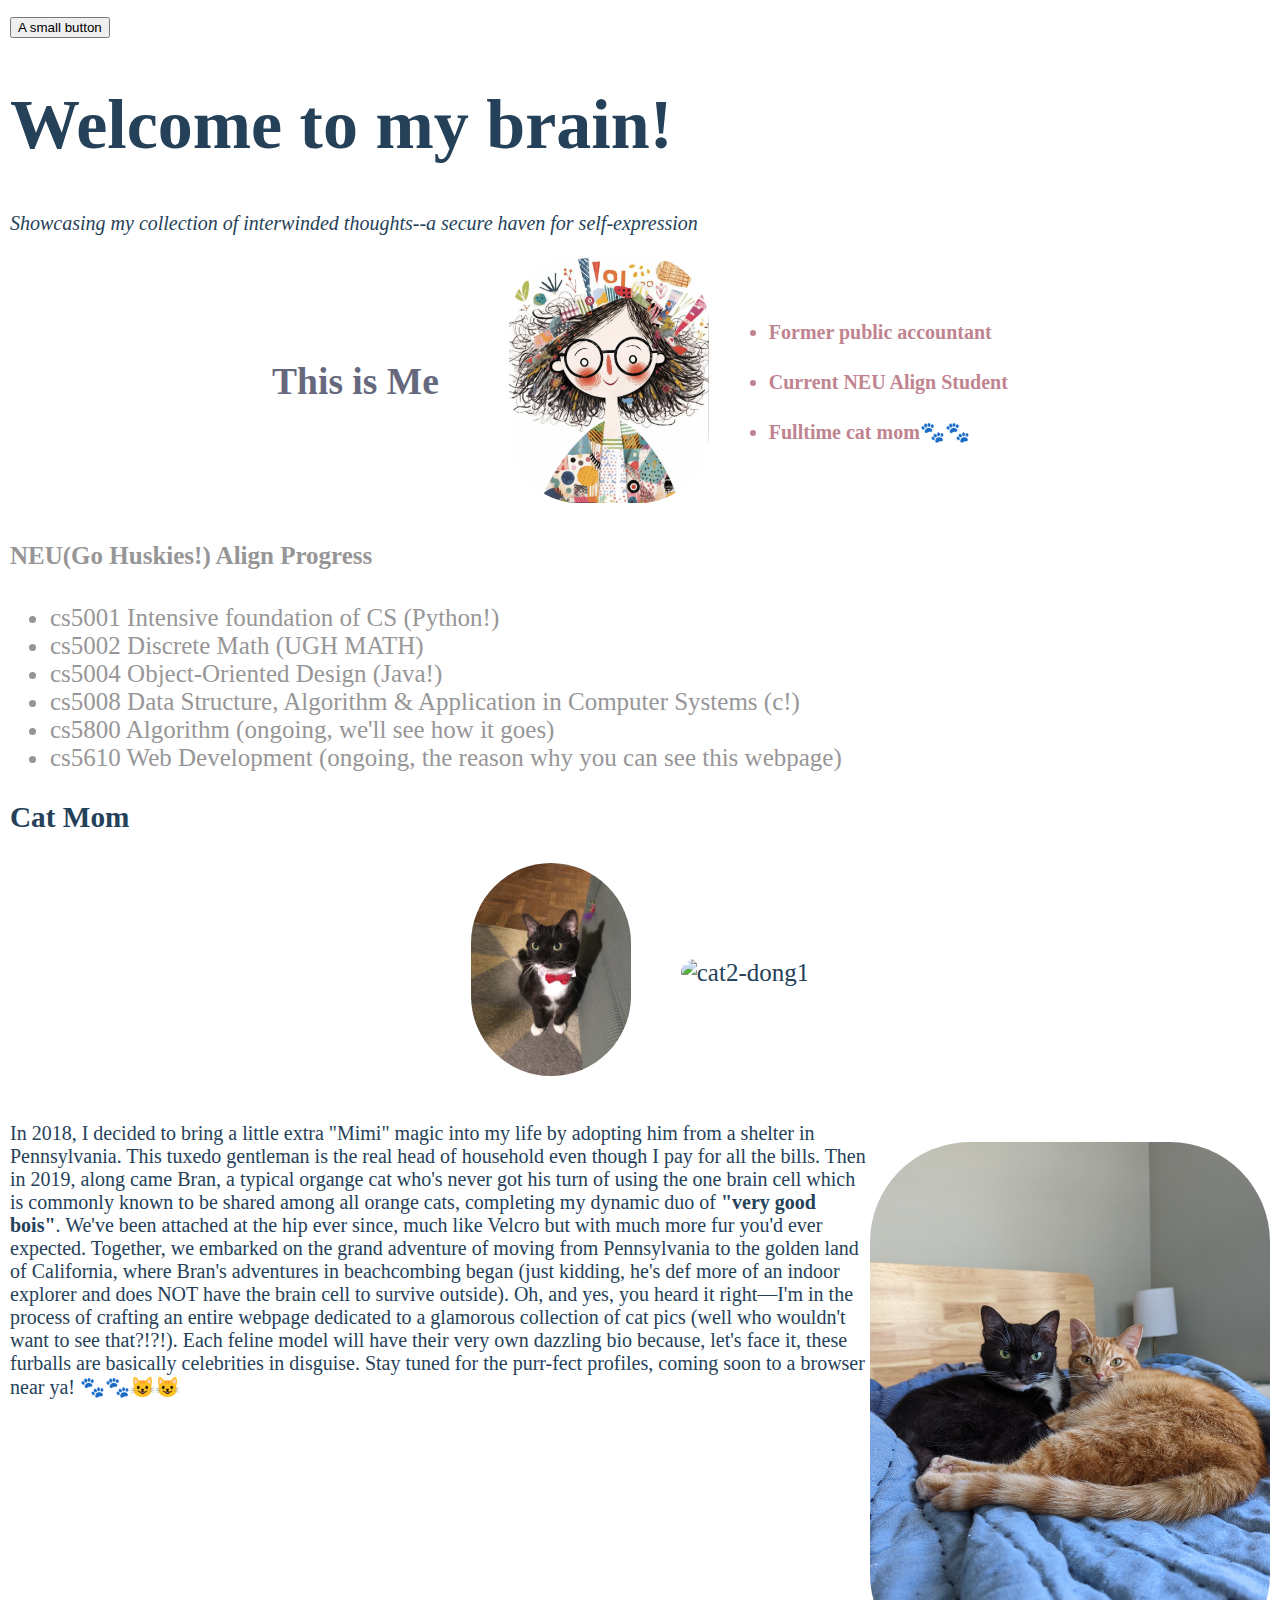
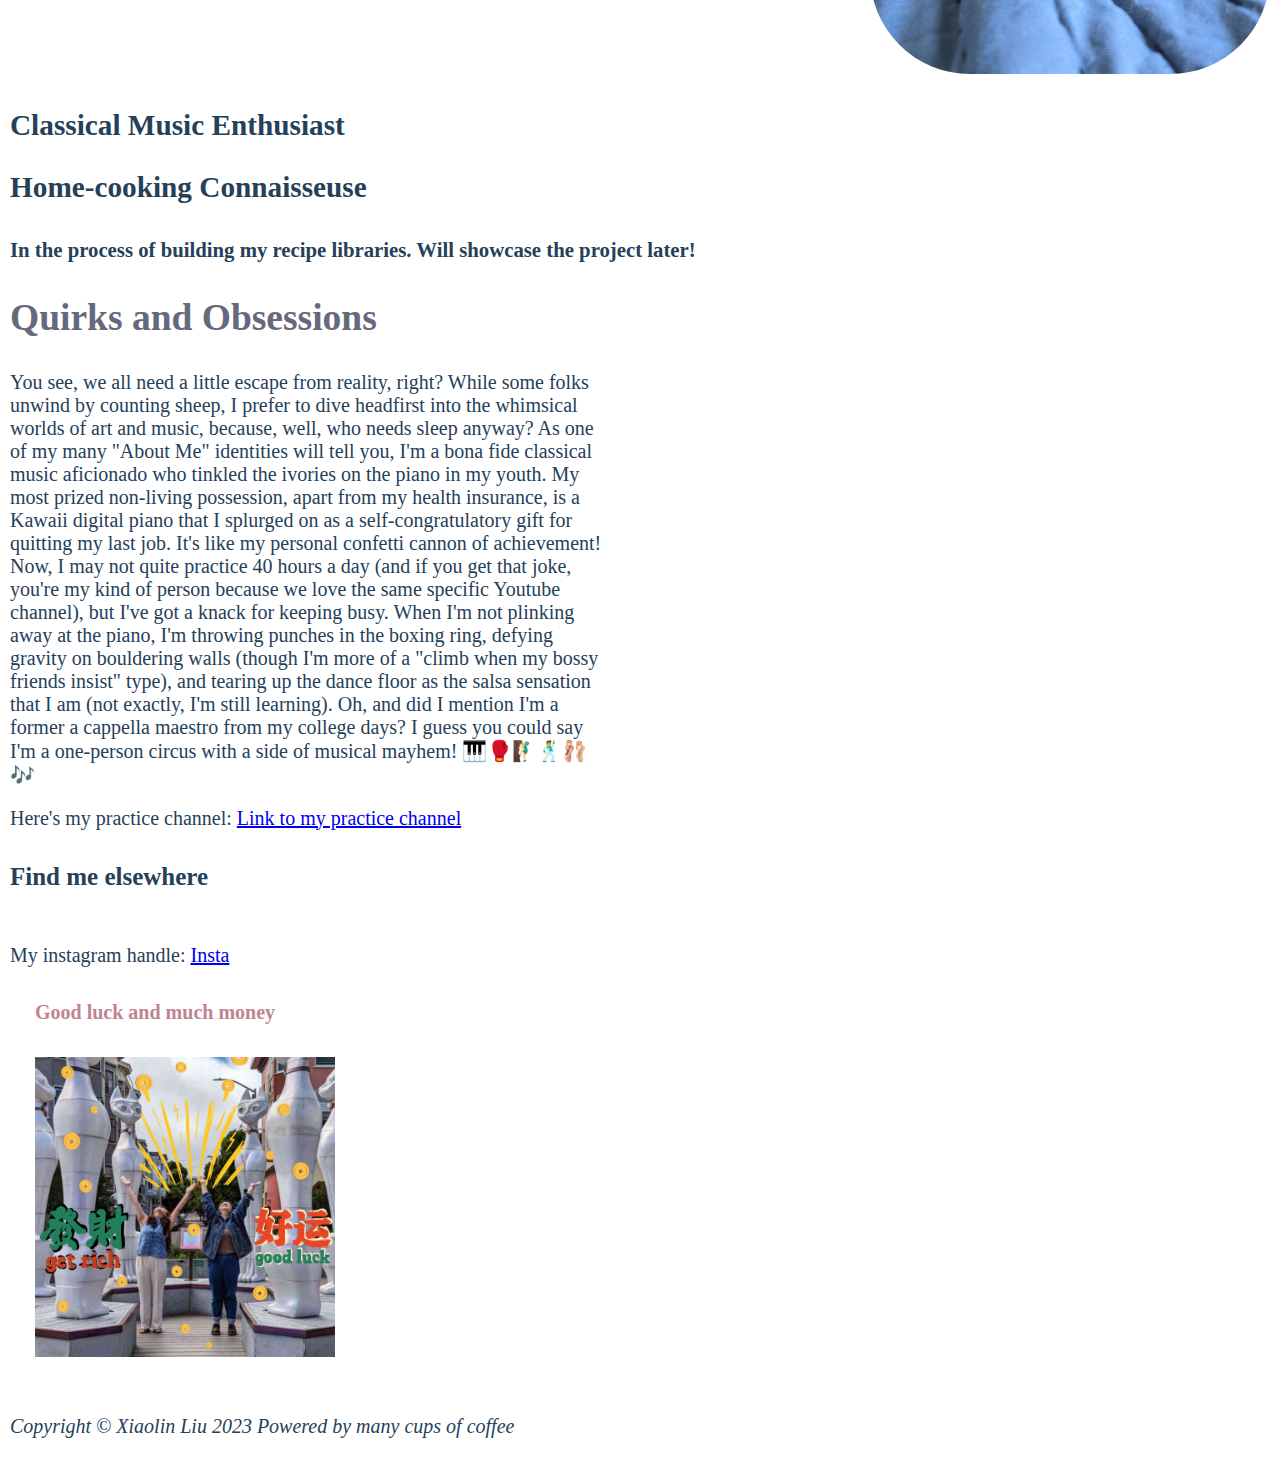
==== index.html @ 07aa4645 "publish some changes" ====
<!doctype html>
<html lang="en">
  <head>
    <meta charset="utf-8" />
    <meta name="viewport" content="width=device-width" />
    <title>Xiaolin's Homepage</title>
    <link rel="stylesheet" href="styles/index.css"
     type="text/css">
    <script src="scripts/index.js"></script>
  </head>

  <body>
    <button onclick="homenumRevelio()">A small button</button>
  

    <div id="magicalbutton">
  
      <h1>Welcome to my brain!</h1>
        <p class="description">
          Showcasing my collection of interwinded thoughts--a secure haven for self-expression
        </p>
        
      <div class="profile">
        <h2>This is Me</h2>
        <div class="profile-pic">
          <img class="profile-pic" src="images/profile-pic-cartoon.png" alt="cartoon profile pic"/>
        </div>
          
      <div class="identities">
          <ul>
            <li>
              Former public accountant
            </li>
            <li>
              Current NEU Align Student
            </li>
            <li>
              Fulltime cat mom🐾🐾
            </li>   
          </div>
      </div>
      
      <div class="courses">
          <h4>NEU(Go Huskies!) Align Progress</h4>
          <p class="course-list">
            <ul>
              <li>
                cs5001 Intensive foundation of CS (Python!)
              </li>
              <li>
                cs5002 Discrete Math (UGH MATH)
              </li>
              <li>
                cs5004 Object-Oriented Design (Java!)
              </li>
              <li>
                cs5008 Data Structure, Algorithm & Application in Computer Systems (c!)
              </li> 
              <li>
                cs5800 Algorithm (ongoing, we'll see how it goes)
              </li>
              <li>
                cs5610 Web Development (ongoing, the reason why you can see this webpage)
              </li>
          </p>
      </div>
        
      <h3>Cat Mom</h3>
      <div class="cat-mom">
        <div>
          <img class="cat1-profile-pics" src="images/IMG_5384.JPG" alt="cat1-mimi1" />
        </div>
        <div>
          <img class="cat2-profile-pics" src="images/dong1.jpg" alt="cat2-dong1" />
        </div>
      </div>
        
          <div class="cat-des">
            <p class="cat-text">
              In 2018, I decided to bring a little extra "Mimi" magic into my life by adopting him from a shelter in Pennsylvania.
              This tuxedo gentleman is the real head of household even though I pay for all the bills.
              Then in 2019, along came Bran, a typical organge cat who's never got his turn of using the one brain cell which is commonly known to be shared among all orange cats, 
              completing my dynamic duo of <strong>"very good bois"</strong>. We've been attached at the hip ever since, much like Velcro but with much more fur you'd ever expected. 
              Together, we embarked on the grand adventure of moving from Pennsylvania to the golden land of California, 
              where Bran's adventures in beachcombing began (just kidding, he's def more of an indoor explorer and does NOT have the brain cell to survive outside). 
              Oh, and yes, you heard it right—I'm in the process of crafting an entire webpage dedicated to a glamorous collection of cat pics (well who wouldn't want to see that?!?!). 
              Each feline model will have their very own dazzling bio because, 
              let's face it, these furballs are basically celebrities in disguise. 
              Stay tuned for the purr-fect profiles, coming soon to a browser near ya!
              🐾🐾😺😺
            </p>
          
          <div class="cat-pics">
            <img class="cat-pics" src="images/dong-and-mi.jpg" alt="cats-together" />
          </div>
        </div>
        
        <h3>Classical Music Enthusiast</h3>
        
        <h3>Home-cooking Connaisseuse</h3>
            <h5>
              In the process of building my recipe libraries. Will showcase the project later!
            </h5>


      <div class="hobbies">
        <h2>Quirks and Obsessions</h2>
            <div class="hobbies-text">
              <p>
              You see, we all need a little escape from reality, right? While some folks unwind by counting sheep, I prefer to dive headfirst into the whimsical worlds of art and music, because, well, who needs sleep anyway?
              As one of my many "About Me" identities will tell you, I'm a bona fide classical music aficionado who tinkled the ivories on the piano in my youth. 
              My most prized non-living possession, apart from my health insurance, is a Kawaii digital piano that I splurged on as a self-congratulatory gift for quitting my last job. It's like my personal confetti cannon of achievement!
              Now, I may not quite practice 40 hours a day (and if you get that joke, you're my kind of person because we love the same specific Youtube channel), 
              but I've got a knack for keeping busy. When I'm not plinking away at the piano, I'm throwing punches in the boxing ring, defying gravity on bouldering walls 
              (though I'm more of a "climb when my bossy friends insist" type), and tearing up the dance floor as the salsa sensation that I am (not exactly, I'm still learning). 
              Oh, and did I mention I'm a former a cappella maestro from my college days? I guess you could say I'm a one-person circus with a side of musical mayhem! 🎹🥊🧗‍♂️🕺🩰🎶
            </p>
            </div>
              
          </h5>
            <p>
              Here's my practice channel:
              <a href="https://www.youtube.com/channel/UCscfaaa-wXugICkRY1_tMDw" target="_blank">
                Link to my practice channel
              </a>
            <p>
      </div>

      <h4>Find me elsewhere</h4>
      <div class="contact">

      </div>
  
        <div class="socialmedia">
          <p>
            My instagram handle:
            <a href="https://www.instagram.com/bluebookbells/" target="_blank">
              Insta
            </a>
          </p>
        </div>
          
        <div class="identities">
          <p>Good luck and much money</p>
          <img class="sending-love" src="images/喵喵cult.jpg" alt="Good luck and much money to yall" />
        </div>

      
      <footer class="footer">
        <p>Copyright © Xiaolin Liu 2023 Powered by many cups of coffee</p>
      </footer>
    </div>

    
  </body>
</html>
---- styles/index.css ----
#magicalbutton{
    display: block;
}

body{
    margin: 10px;
    color:#254159;
}

background{
    background-image: url(/xiaolinliu.github.io/images/backgroundwall.jpeg);
    background-size: contain;
}

p{
    font-family: 'Times New Roman', Times, serif;
    font-size: 20px

}

h1{
    color: #254159;
    font-size: 70px;
}

h2{
    color: #66697D;
}

body{
    font-size: 25px;
}

.profile{
    display: flex;
    flex-direction: row;
    justify-content: center;
    align-items: center;

}
.profile-pic{
    width: 200px;
    border-radius: 70px;
    margin-left:35px;
    margin-right: 30px;
}

.identities{
    color: #BF848F;
    font-size: 20px;
    font-weight: bold;
    line-height: 50px;
    margin-left: 25px;

}

.description{
    font-size: 20px;
    font-style: italic;
}

.courses{
    color:#979697;
}

.cat-mom{
    display:flex;
    flex-direction:row;
    justify-content: center;
    align-items: center;
    color: #254159;
}

.cat-des{
    margin-top: 20px;
    display:flex;
    flex-direction:row;
    color: #254159;
}


.cat1-profile-pics{
    width:160px;
    border-radius: 100px;
    margin-right: 50px;
    
    
}
.cat2-profile-pics{
    width:200px;
    border-radius: 100px;
    
}


.cat-pics{
    margin-top: 20px;
    width: 400px;
    border-radius: 100px;
 
}

.contact{
    display: flex;
    flex-direction: column;
    justify-content:center;
}

.hobbies-text{
    font-size: 20px;
    vertical-align:text-top;
    width: 600px;
}

.sending-love{
    width: 300px
    
}

.footer{
    font-style: italic;
    font-size: medium;
    margin-top: 40px;
}
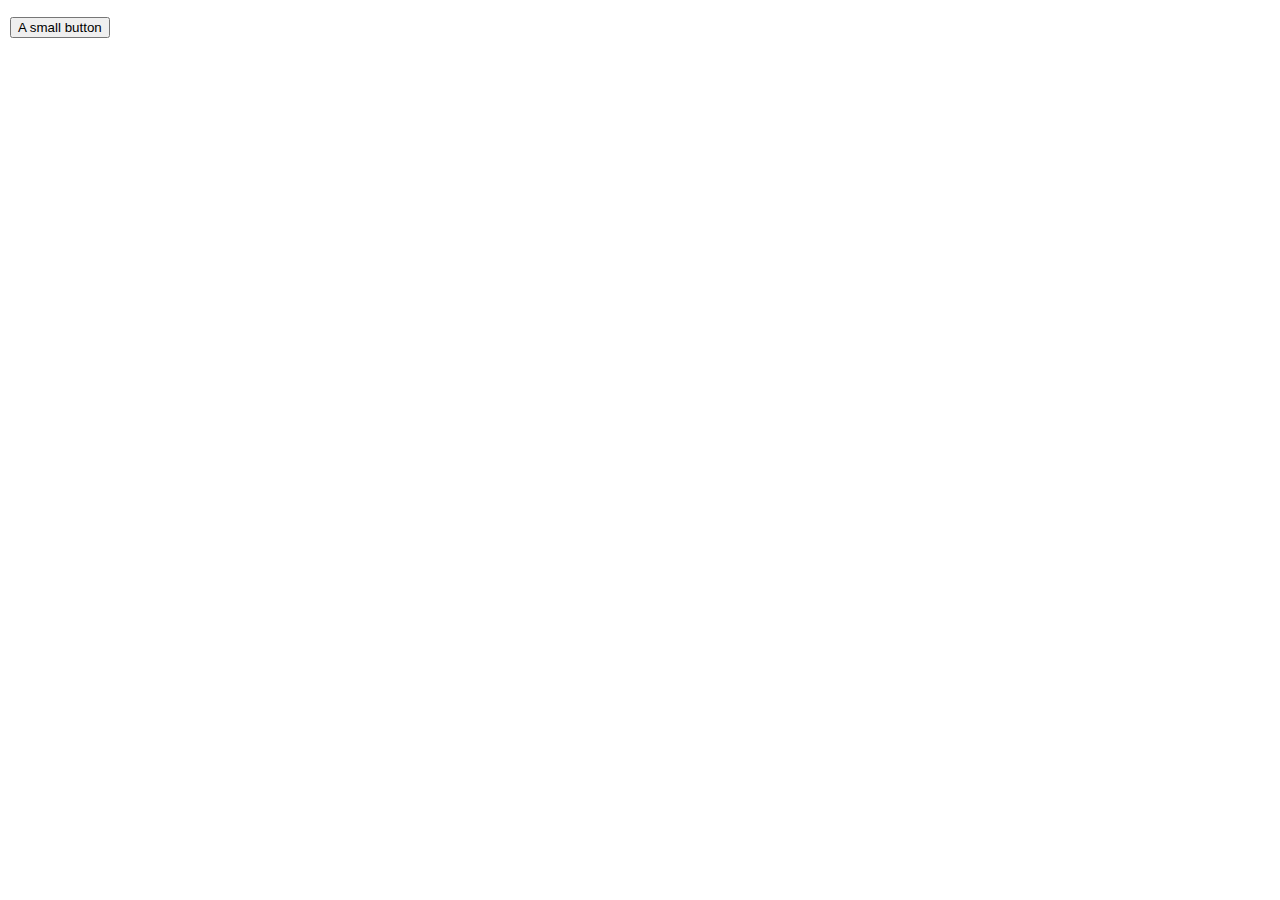
==== commit 89c7395d: "corrections" ====
--- a/index.html
+++ b/index.html
@@ -37,7 +37,6 @@
             <li>
               Fulltime cat mom🐾🐾
             </li>   
-          </div>
       </div>
       
       <div class="courses">
@@ -62,8 +61,8 @@
               <li>
                 cs5610 Web Development (ongoing, the reason why you can see this webpage)
               </li>
+            </ul>
           </p>
-      </div>
         
       <h3>Cat Mom</h3>
       <div class="cat-mom">
@@ -116,8 +115,6 @@
               Oh, and did I mention I'm a former a cappella maestro from my college days? I guess you could say I'm a one-person circus with a side of musical mayhem! 🎹🥊🧗‍♂️🕺🩰🎶
             </p>
             </div>
-              
-          </h5>
             <p>
               Here's my practice channel:
               <a href="https://www.youtube.com/channel/UCscfaaa-wXugICkRY1_tMDw" target="_blank">
--- a/styles/index.css
+++ b/styles/index.css
@@ -1,5 +1,5 @@
 #magicalbutton{
-    display: block;
+    display: none;
 }
 
 body{
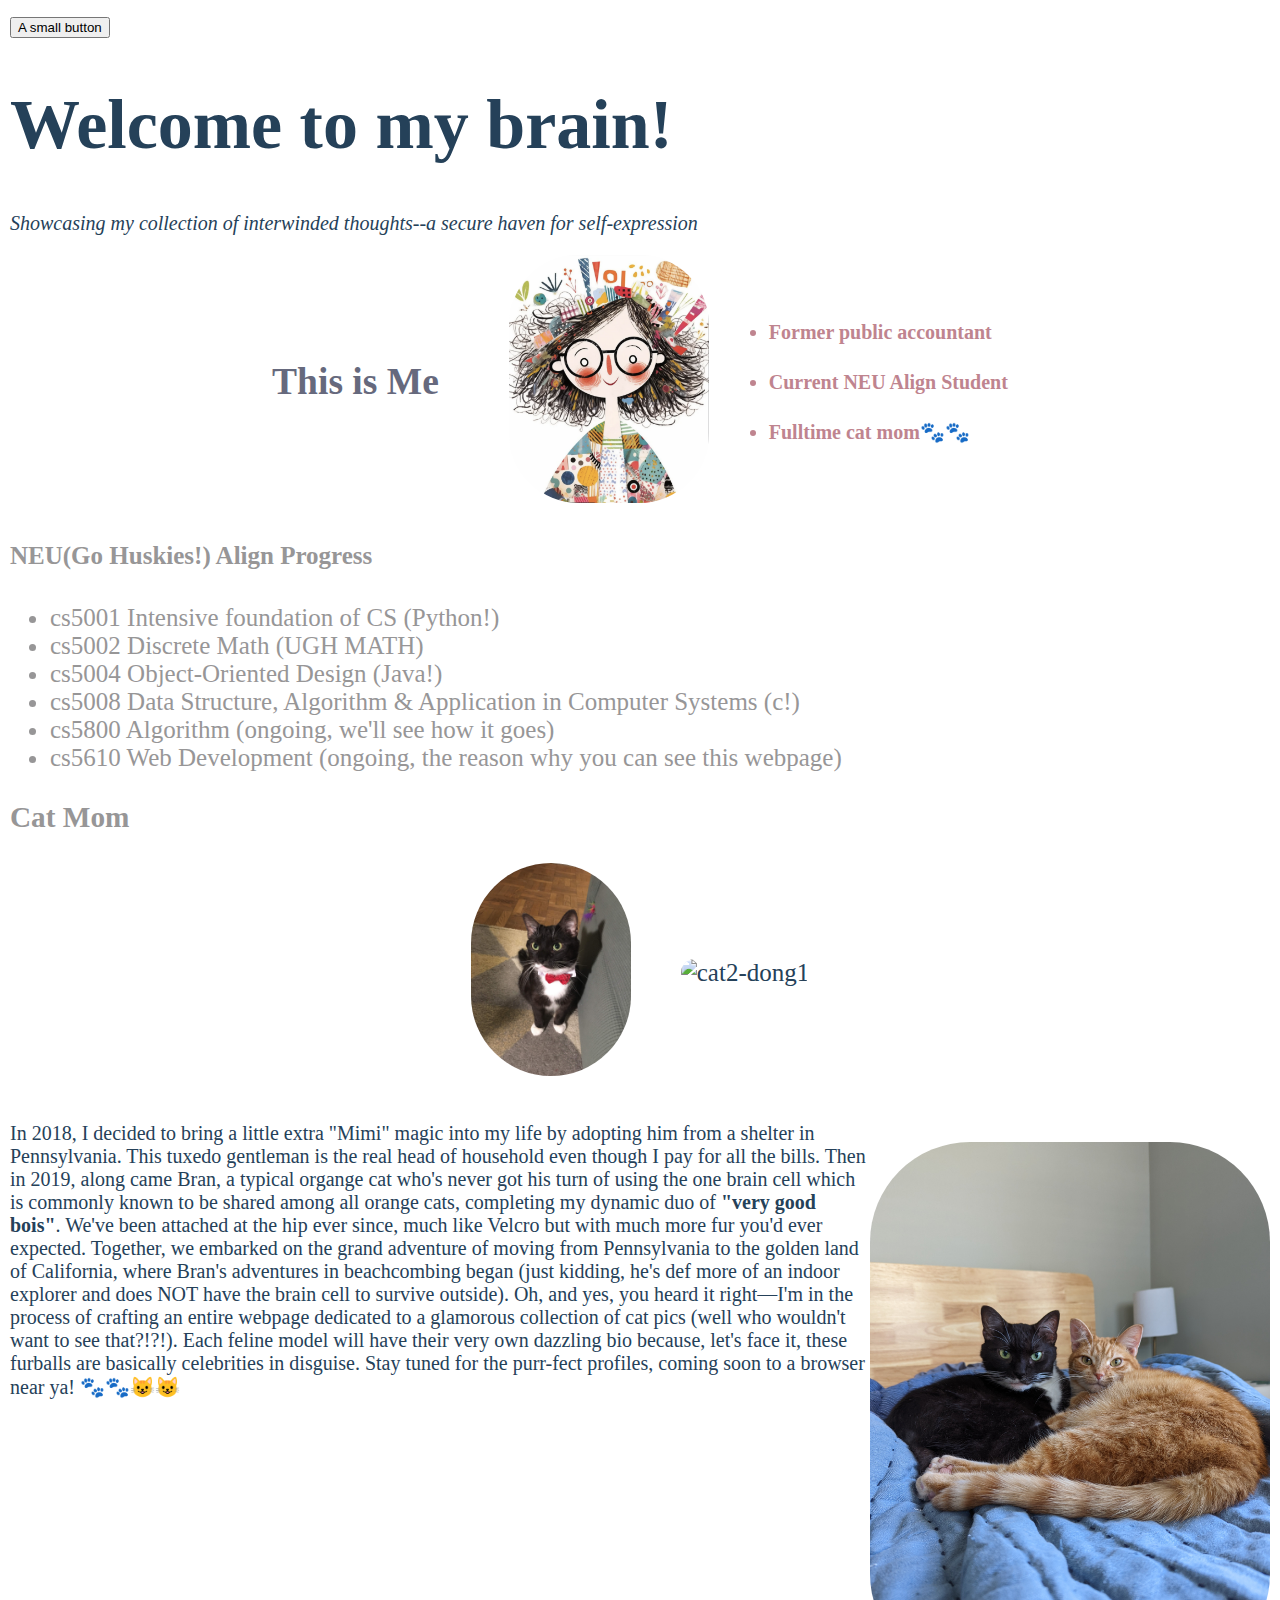
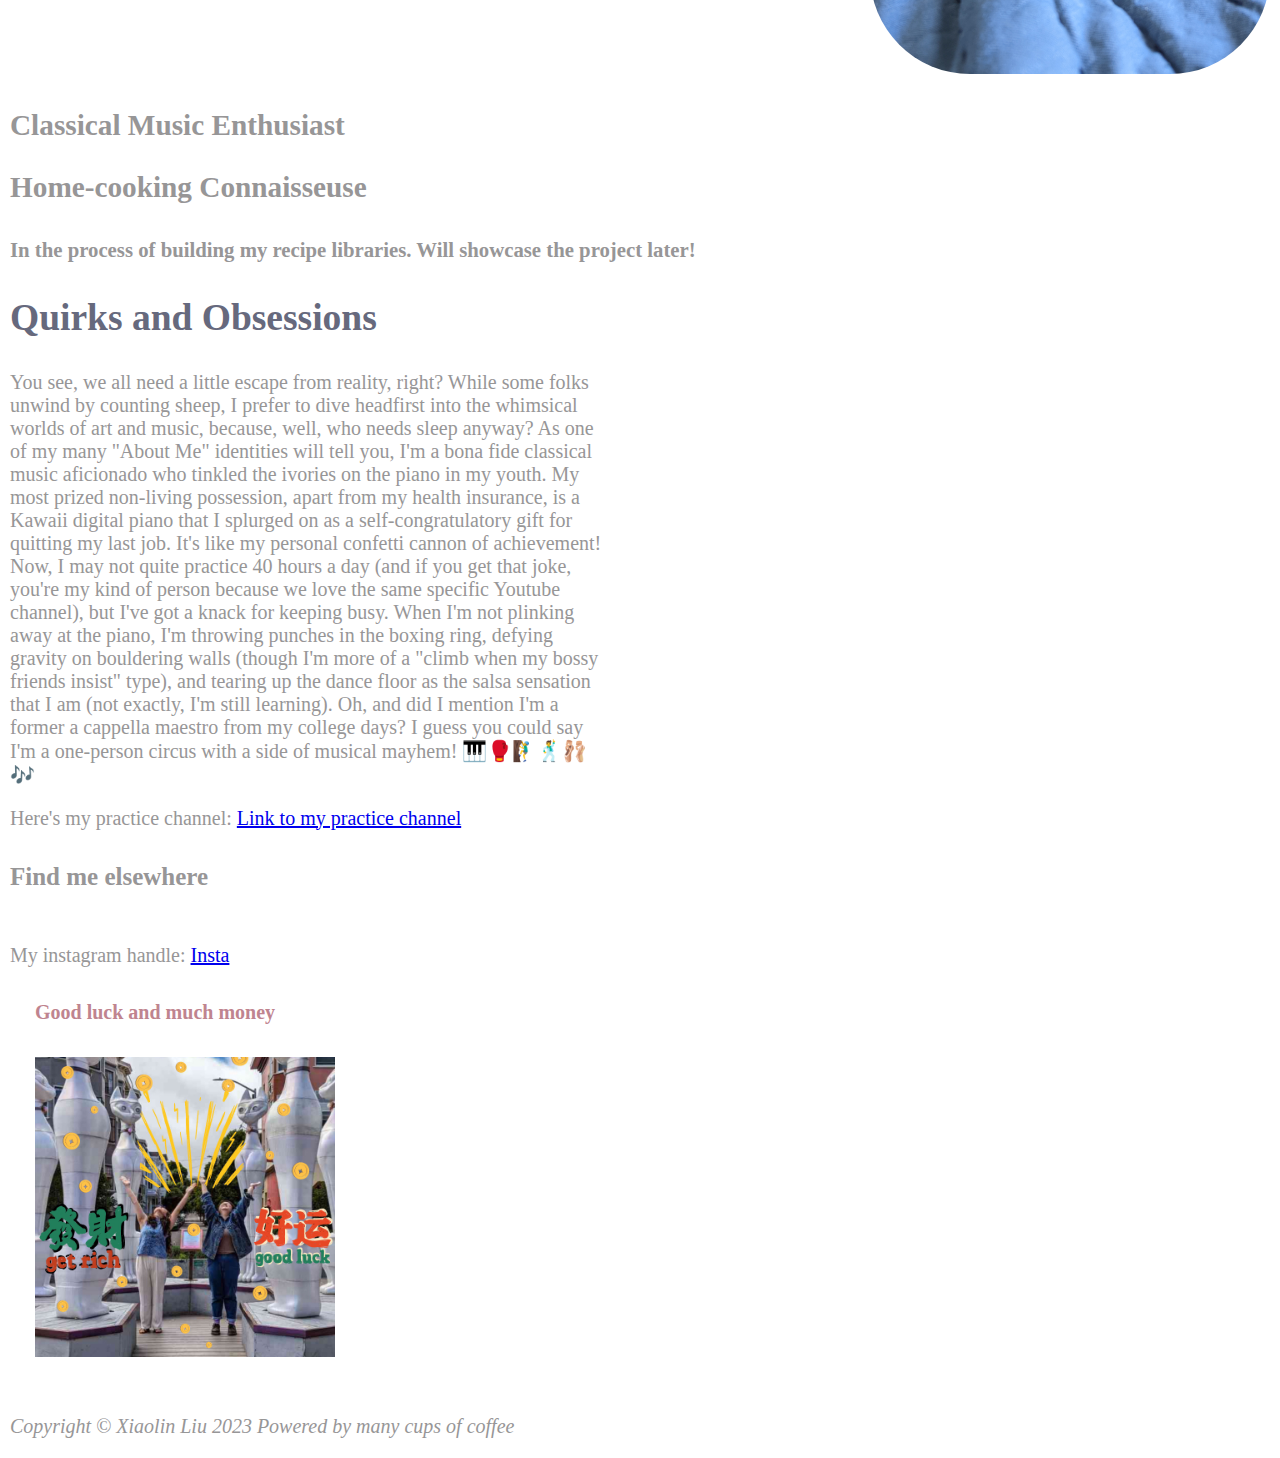
==== commit f807174e: "corrections" ====
--- a/index.html
+++ b/index.html
@@ -11,7 +11,6 @@
 
   <body>
     <button onclick="homenumRevelio()">A small button</button>
-  
 
     <div id="magicalbutton">
   
@@ -26,7 +25,7 @@
           <img class="profile-pic" src="images/profile-pic-cartoon.png" alt="cartoon profile pic"/>
         </div>
           
-      <div class="identities">
+        <div class="identities">
           <ul>
             <li>
               Former public accountant
@@ -36,7 +35,9 @@
             </li>
             <li>
               Fulltime cat mom🐾🐾
-            </li>   
+            </li>
+          </ul>
+        </div>
       </div>
       
       <div class="courses">
--- a/styles/index.css
+++ b/styles/index.css
@@ -1,5 +1,5 @@
 #magicalbutton{
-    display: none;
+    display: block;
 }
 
 body{
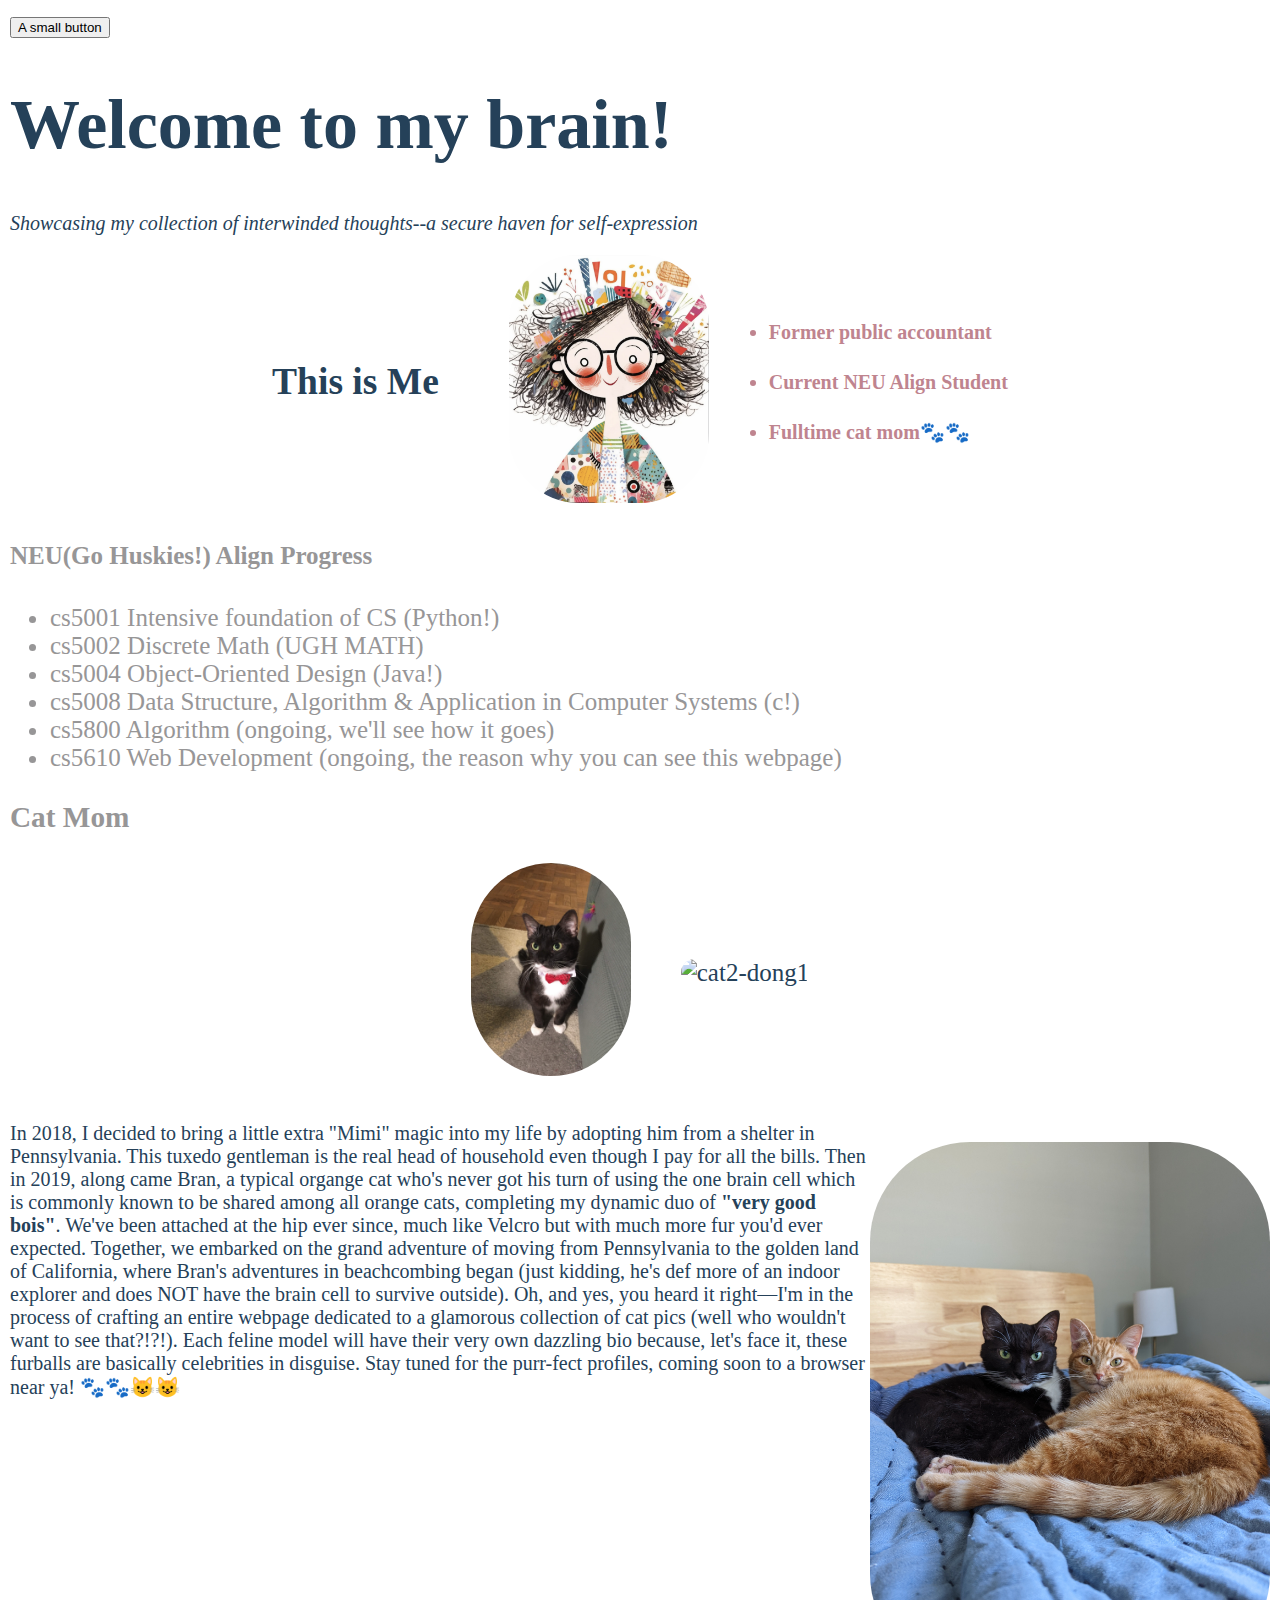
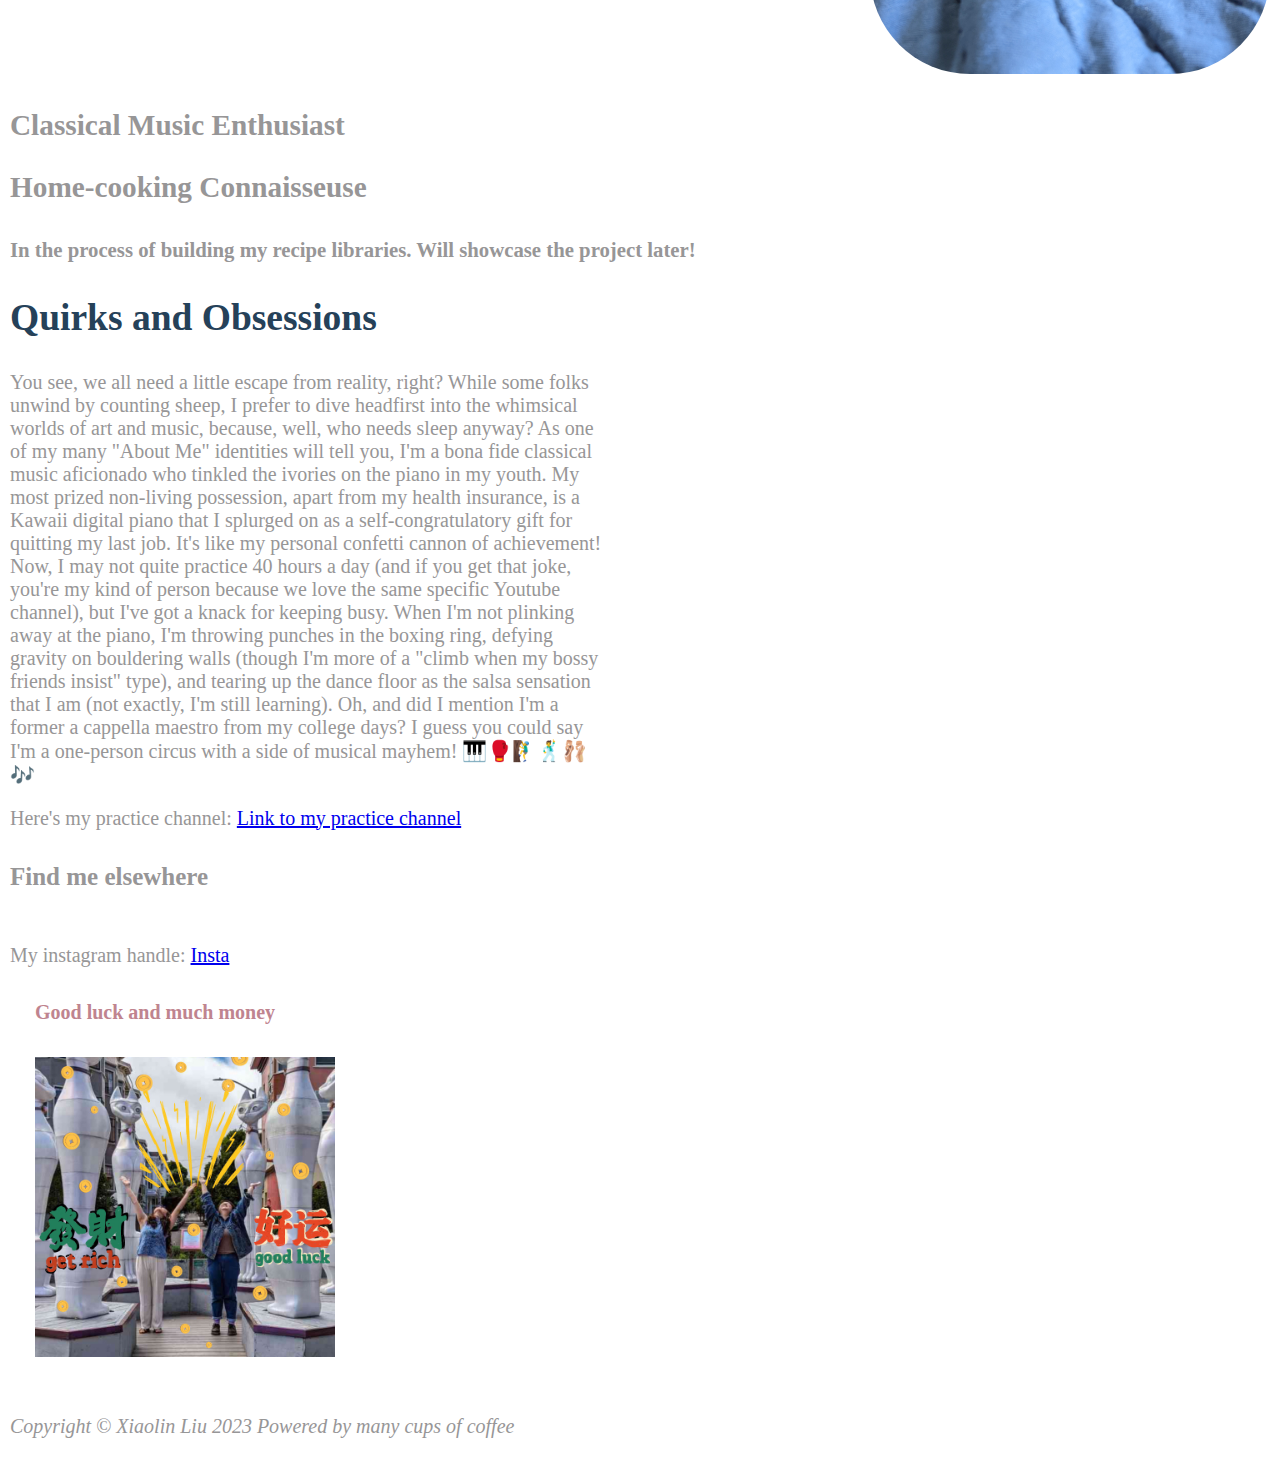
==== commit 4adb59b1: "corrections" ====
--- a/index.html
+++ b/index.html
@@ -71,7 +71,7 @@
           <img class="cat1-profile-pics" src="images/IMG_5384.JPG" alt="cat1-mimi1" />
         </div>
         <div>
-          <img class="cat2-profile-pics" src="images/dong1.jpg" alt="cat2-dong1" />
+          <img class="cat2-profile-pics" src="images/dong11.jpg" alt="cat2-dong1" />
         </div>
       </div>
         
@@ -149,6 +149,6 @@
       </footer>
     </div>
 
-    
+    </div>
   </body>
 </html>
--- a/styles/index.css
+++ b/styles/index.css
@@ -24,7 +24,7 @@
 }
 
 h2{
-    color: #66697D;
+    color: #254159;
 }
 
 body{
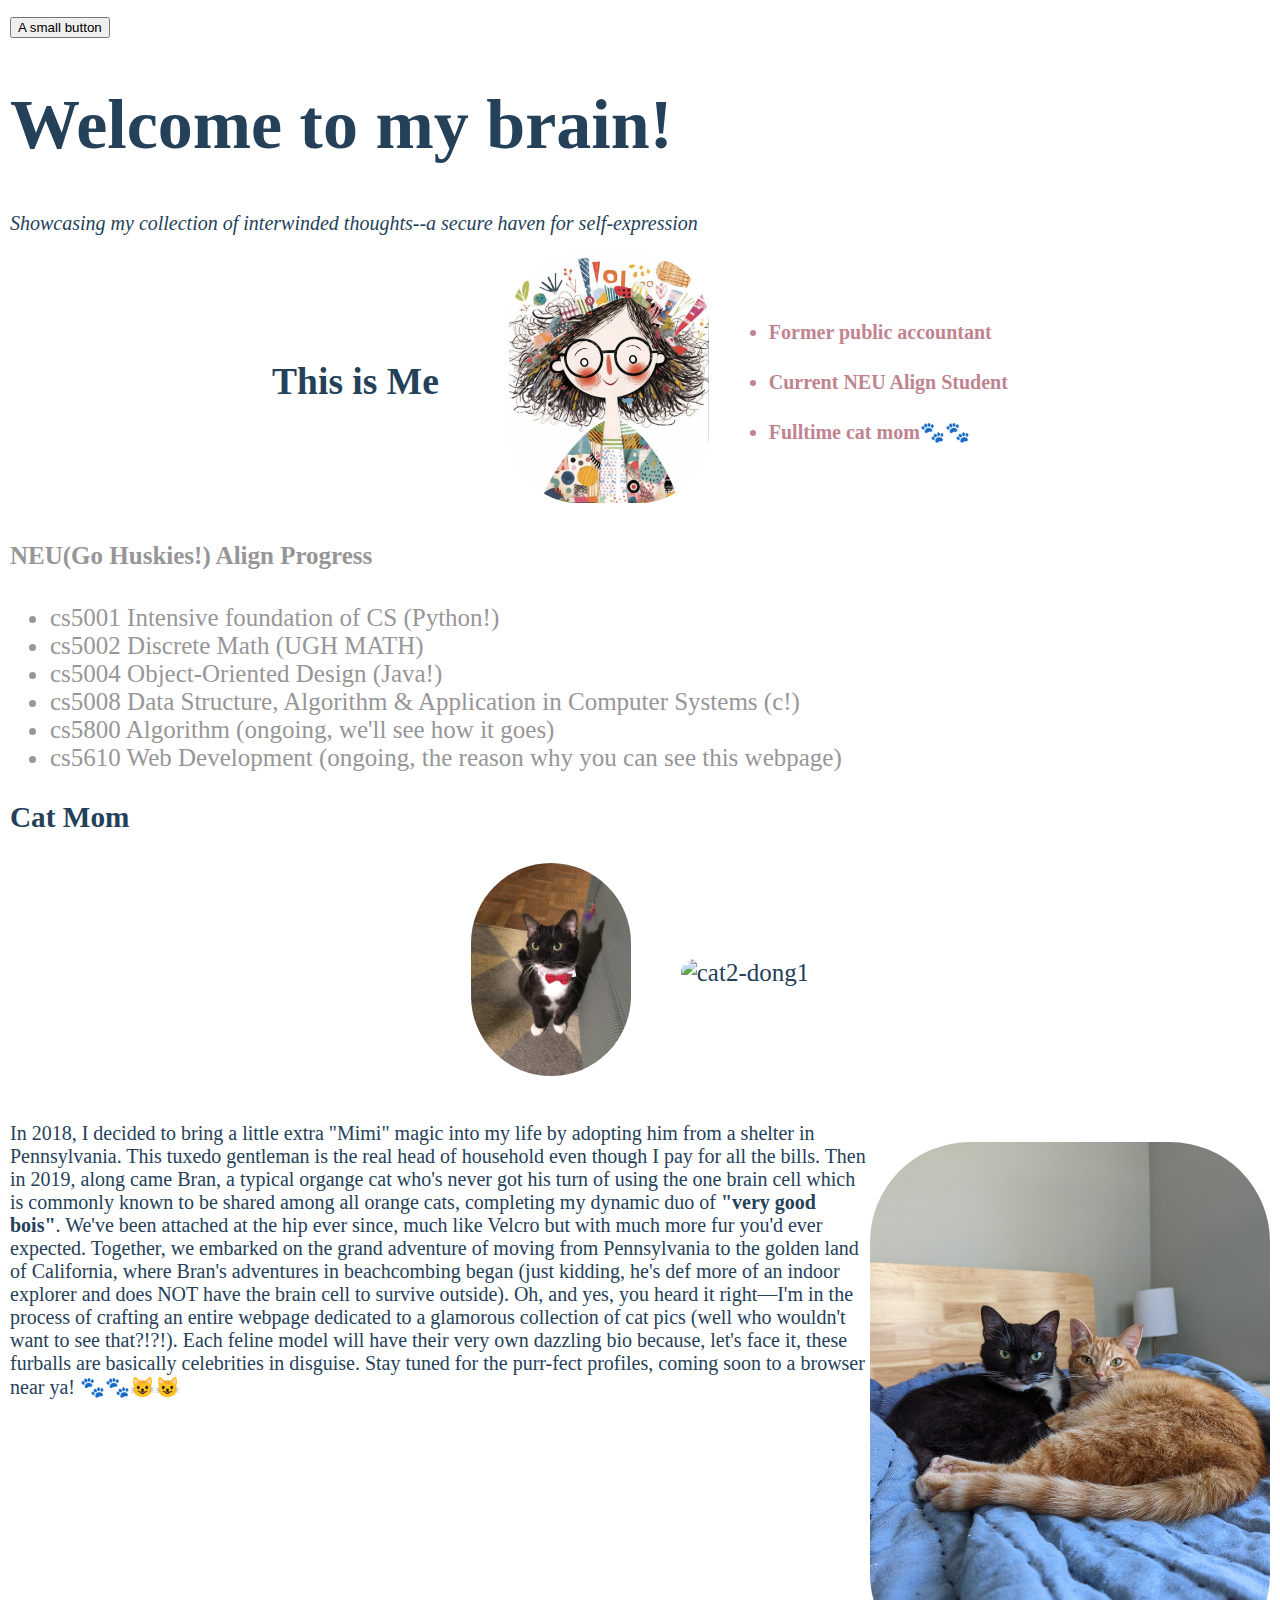
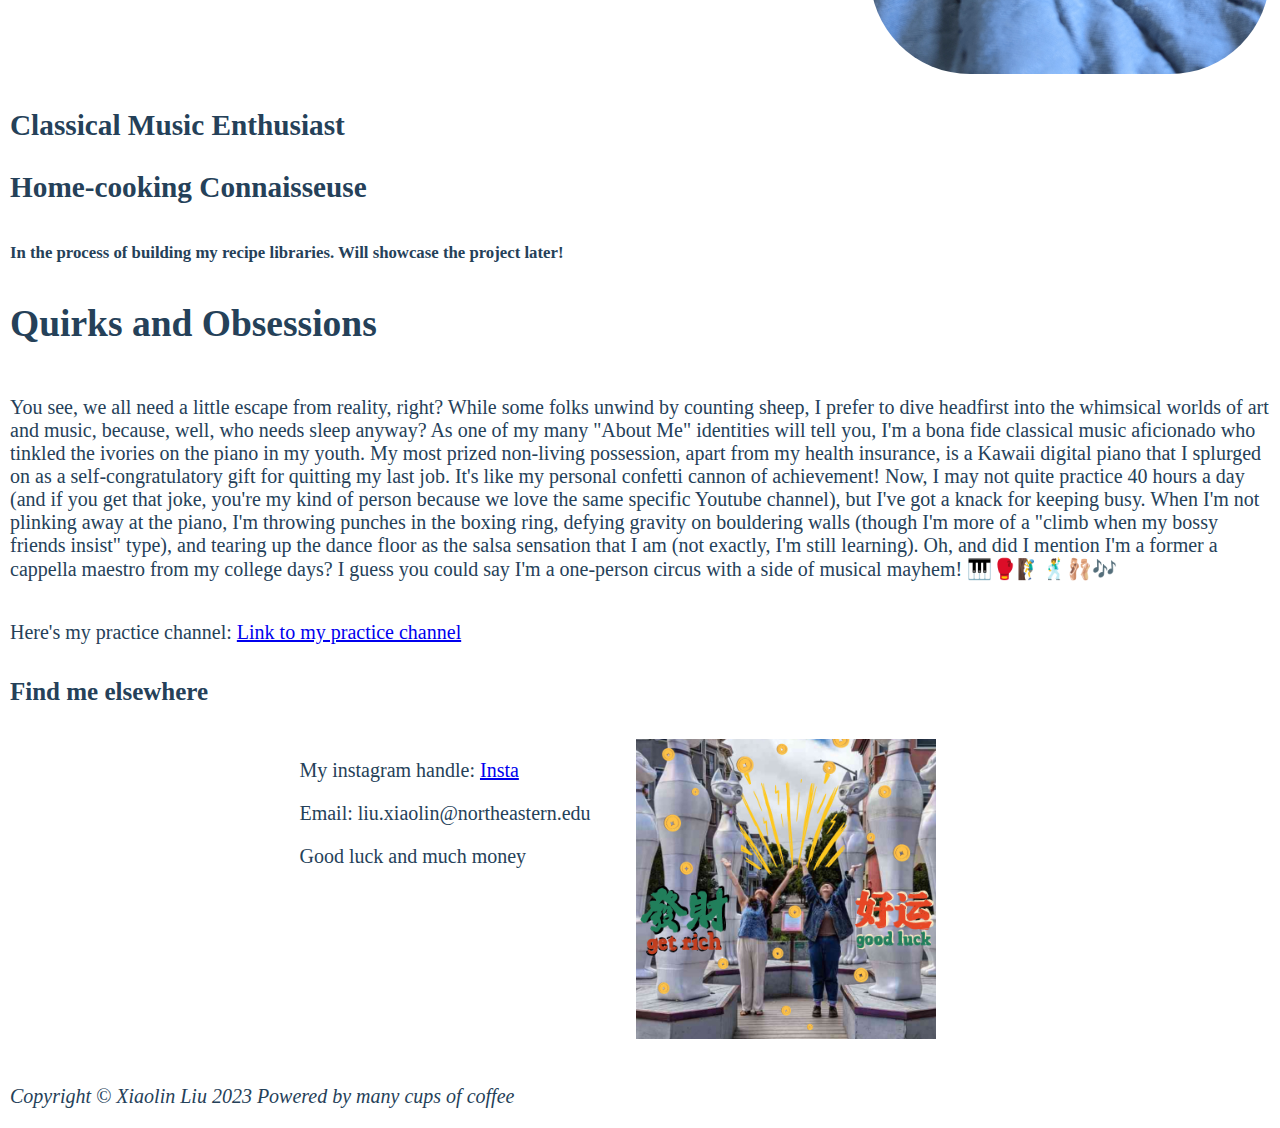
==== commit d75987ba: "corrections" ====
--- a/index.html
+++ b/index.html
@@ -64,6 +64,7 @@
               </li>
             </ul>
           </p>
+      </div>
         
       <h3>Cat Mom</h3>
       <div class="cat-mom">
@@ -98,9 +99,9 @@
         <h3>Classical Music Enthusiast</h3>
         
         <h3>Home-cooking Connaisseuse</h3>
-            <h5>
+            <h6>
               In the process of building my recipe libraries. Will showcase the project later!
-            </h5>
+            </h6>
 
 
       <div class="hobbies">
@@ -114,40 +115,43 @@
               but I've got a knack for keeping busy. When I'm not plinking away at the piano, I'm throwing punches in the boxing ring, defying gravity on bouldering walls 
               (though I'm more of a "climb when my bossy friends insist" type), and tearing up the dance floor as the salsa sensation that I am (not exactly, I'm still learning). 
               Oh, and did I mention I'm a former a cappella maestro from my college days? I guess you could say I'm a one-person circus with a side of musical mayhem! 🎹🥊🧗‍♂️🕺🩰🎶
-            </p>
+              </p>
             </div>
-            <p>
-              Here's my practice channel:
-              <a href="https://www.youtube.com/channel/UCscfaaa-wXugICkRY1_tMDw" target="_blank">
-                Link to my practice channel
-              </a>
-            <p>
-      </div>
+
+            <div class="practicechannel">
+              <p>
+                Here's my practice channel:
+                <a href="https://www.youtube.com/channel/UCscfaaa-wXugICkRY1_tMDw" target="_blank">
+                  Link to my practice channel
+                </a>
+              <p>
+            </div>
+          </div>
 
       <h4>Find me elsewhere</h4>
       <div class="contact">
-
-      </div>
-  
         <div class="socialmedia">
           <p>
             My instagram handle:
             <a href="https://www.instagram.com/bluebookbells/" target="_blank">
               Insta
             </a>
+            <p>
+              Email: liu.xiaolin@northeastern.edu
+            </p>
+            <p>
+              Good luck and much money
+            </p>
           </p>
         </div>
-          
-        <div class="identities">
-          <p>Good luck and much money</p>
+        <div>
           <img class="sending-love" src="images/喵喵cult.jpg" alt="Good luck and much money to yall" />
         </div>
+      </div>
 
-      
       <footer class="footer">
         <p>Copyright © Xiaolin Liu 2023 Powered by many cups of coffee</p>
       </footer>
-    </div>
 
     </div>
   </body>
--- a/styles/index.css
+++ b/styles/index.css
@@ -102,18 +102,23 @@
 
 .contact{
     display: flex;
-    flex-direction: column;
+    flex-direction: row;
     justify-content:center;
 }
 
 .hobbies-text{
     font-size: 20px;
-    vertical-align:text-top;
-    width: 600px;
+    display:flex;
+    flex-direction:row;
+    justify-content: center;
+    align-items: center;
+    
 }
 
 .sending-love{
-    width: 300px
+    width: 300px;
+    margin-left: 45px;
+    margin-right: 45px;
     
 }
 
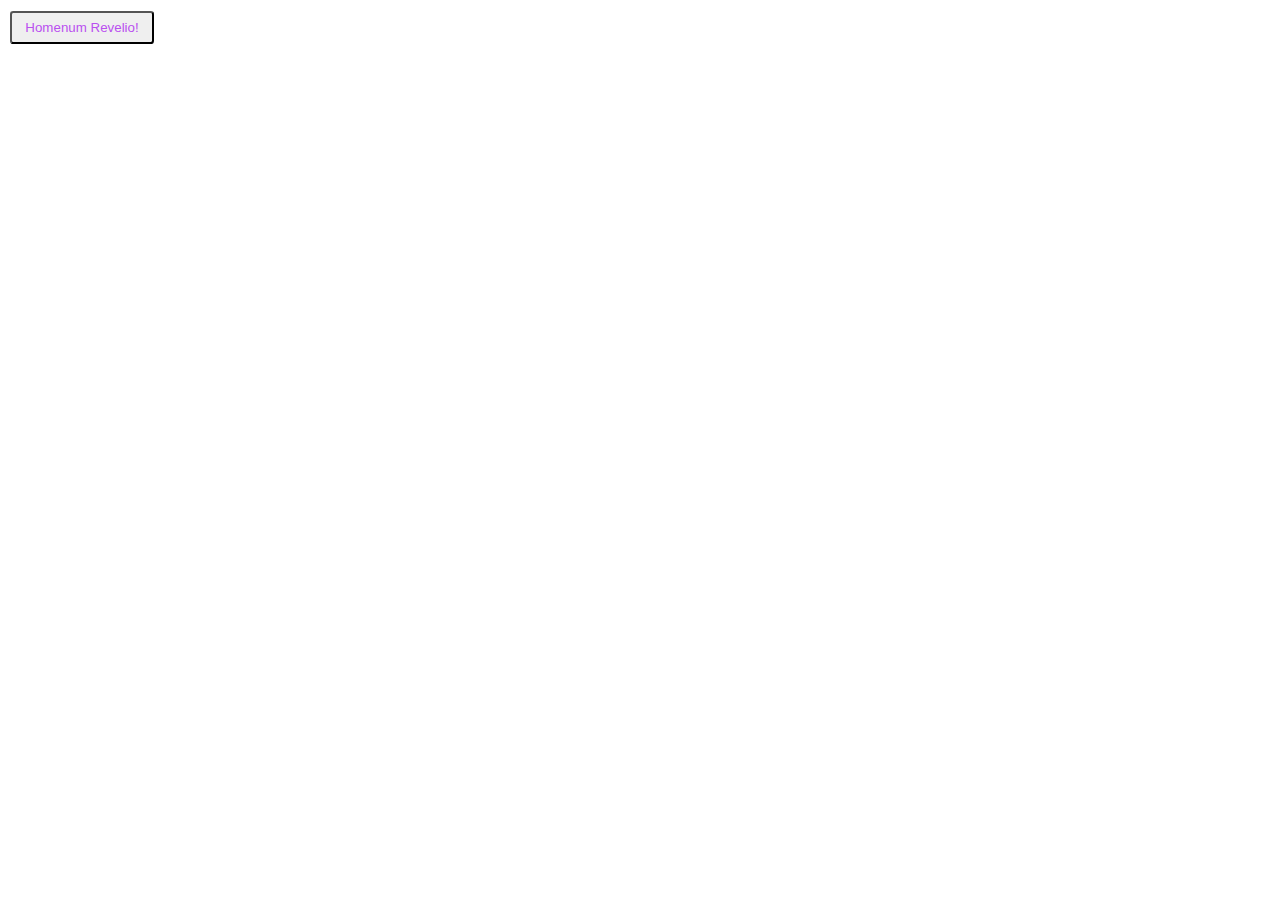
==== commit d357f0ae: "corrections" ====
--- a/index.html
+++ b/index.html
@@ -10,7 +10,7 @@
   </head>
 
   <body>
-    <button onclick="homenumRevelio()">A small button</button>
+    <button class="button" onclick="homenumRevelio()">Homenum Revelio!</button>
 
     <div id="magicalbutton">
   
@@ -42,7 +42,7 @@
       
       <div class="courses">
           <h4>NEU(Go Huskies!) Align Progress</h4>
-          <p class="course-list">
+          <div class="course-list">
             <ul>
               <li>
                 cs5001 Intensive foundation of CS (Python!)
@@ -63,7 +63,7 @@
                 cs5610 Web Development (ongoing, the reason why you can see this webpage)
               </li>
             </ul>
-          </p>
+          </div>
       </div>
         
       <h3>Cat Mom</h3>
@@ -72,7 +72,7 @@
           <img class="cat1-profile-pics" src="images/IMG_5384.JPG" alt="cat1-mimi1" />
         </div>
         <div>
-          <img class="cat2-profile-pics" src="images/dong11.jpg" alt="cat2-dong1" />
+          <img class="cat2-profile-pics" src="images/dong11.JPG" alt="cat2-dong1" />
         </div>
       </div>
         
@@ -136,12 +136,13 @@
             <a href="https://www.instagram.com/bluebookbells/" target="_blank">
               Insta
             </a>
-            <p>
-              Email: liu.xiaolin@northeastern.edu
-            </p>
-            <p>
-              Good luck and much money
-            </p>
+          </p>
+          <p>
+            Email: liu.xiaolin@northeastern.edu
+          </p>
+          <p>
+            Good luck and much money
+          </p>
           </p>
         </div>
         <div>
@@ -152,7 +153,6 @@
       <footer class="footer">
         <p>Copyright © Xiaolin Liu 2023 Powered by many cups of coffee</p>
       </footer>
-
     </div>
   </body>
 </html>
--- a/styles/index.css
+++ b/styles/index.css
@@ -1,5 +1,5 @@
 #magicalbutton{
-    display: block;
+    display: none;
 }
 
 body{
@@ -10,6 +10,19 @@
 background{
     background-image: url(/xiaolinliu.github.io/images/backgroundwall.jpeg);
     background-size: contain;
+}
+
+.button{
+    --color: #BF848F;
+    display:inline-block;
+    cursor:pointer;
+    border: 3px solid var(themecolor);
+    color:rgb(186, 79, 239);
+    padding: .5em 1em;
+    border-radius: .25em;
+
+    position: relative;
+    isolation: isolate;
 }
 
 p{
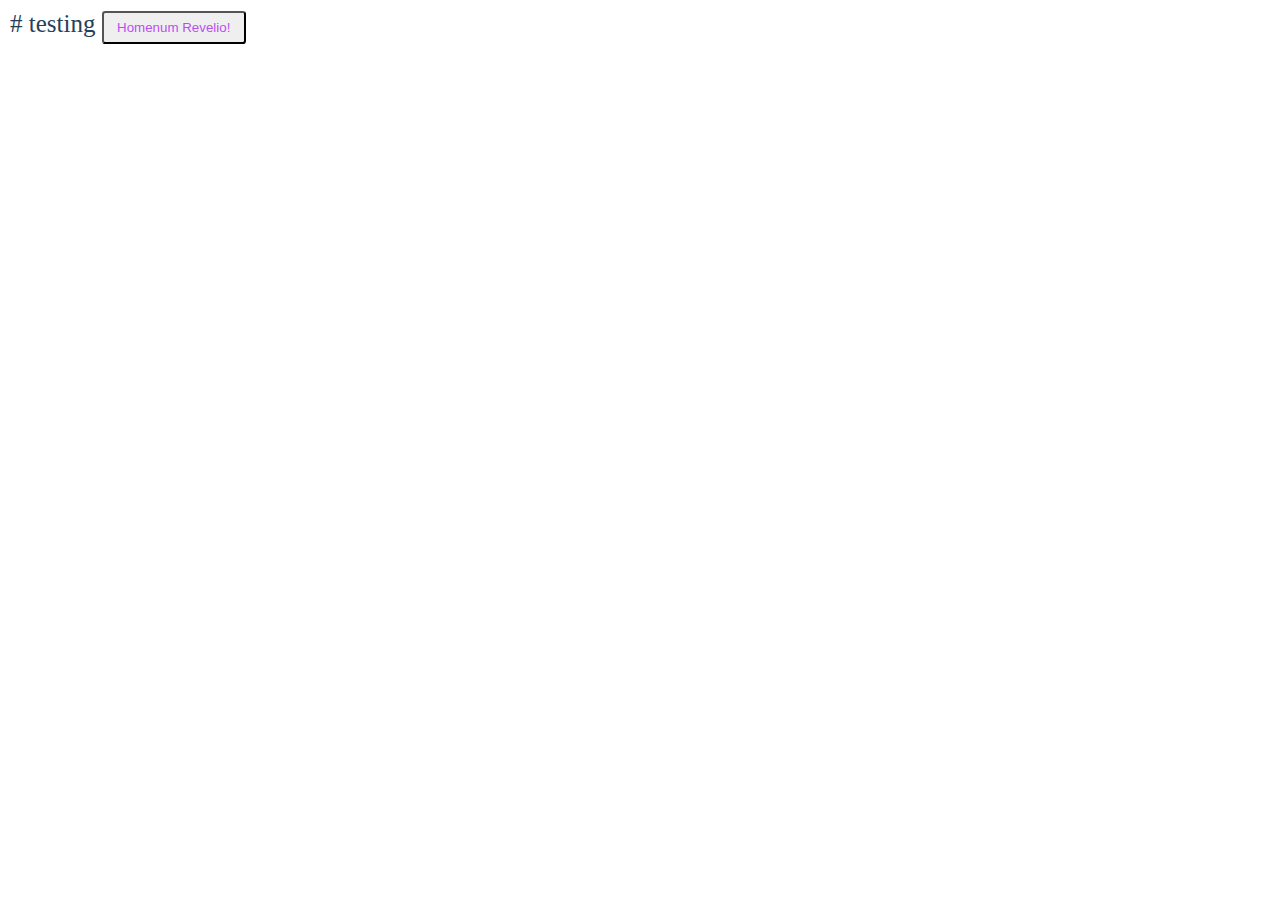
==== commit b343f78a: "testing for new branch: review" ====
--- a/index.html
+++ b/index.html
@@ -1,4 +1,4 @@
-<!doctype html>
+<!doctype html> # testing
 <html lang="en">
   <head>
     <meta charset="utf-8" />
--- a/styles/index.css
+++ b/styles/index.css
@@ -1,6 +1,8 @@
 #magicalbutton{
     display: none;
 }
+/*I really like your magical button! Here you use something I didn't know and I'm happy to learn from your code.
+In the css file you use # before the button, what is the functionality of #? Is the "display: none;" here relate to your js function?*/
 
 body{
     margin: 10px;
